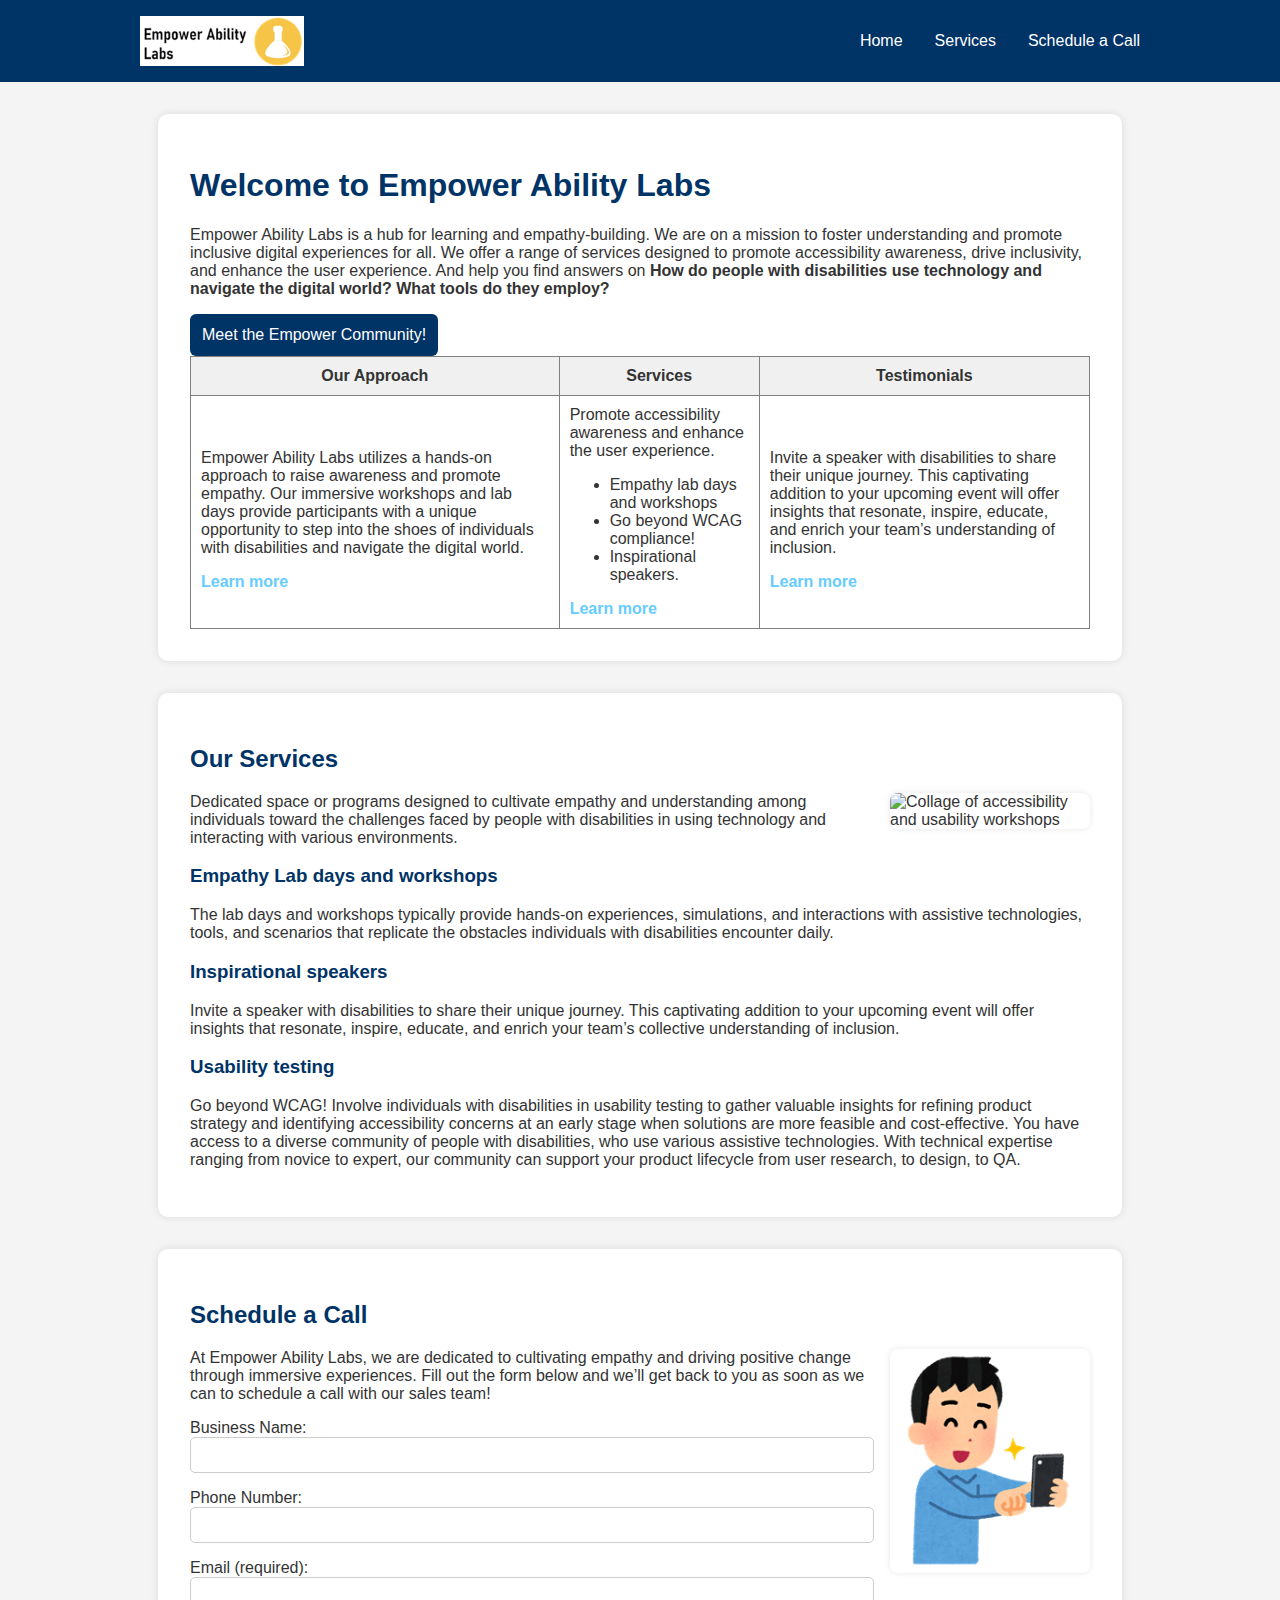
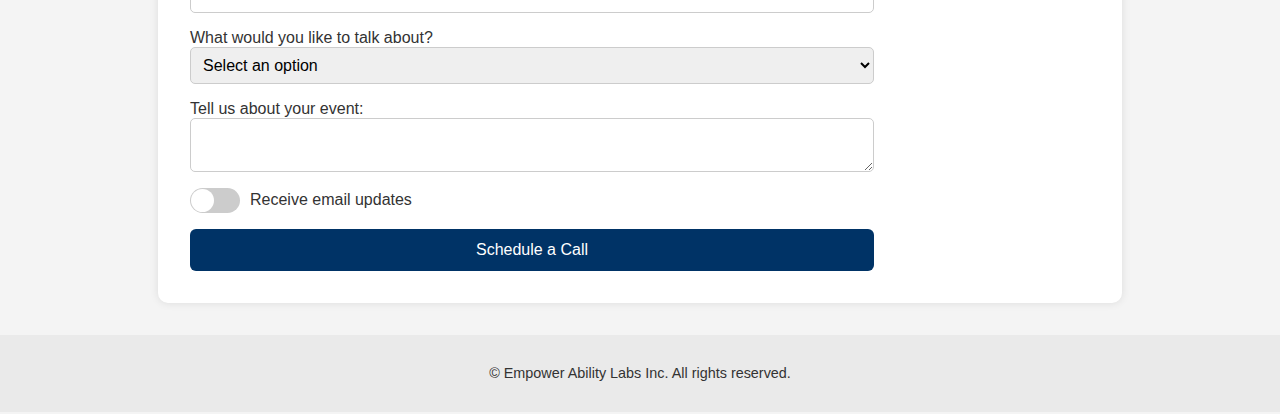
==== EmpowerAbilityLab.html @ 6acec0a8 "Update EmpowerAbilityLab.html" ====
<!DOCTYPE html>
<html lang="en">
<head>
  <meta charset="UTF-8" />
  <meta name="viewport" content="width=device-width, initial-scale=1.0"/>
  <title>Empower Ability Labs</title>
  <link rel="stylesheet" href="EmpowerAbilityLab.css" />
</head>
<body>

  <!-- Navigation with Logo -->
  <nav>
    <div class="nav-container">
      <img src="logo.png" alt="Empower Ability Labs Logo" class="logo" />
      <ul>
        <li><a href="#home" onfocus="updateFocus('home')" class="nav-menu">Home</a></li>
        <li><a href="#services" onfocus="updateFocus('services')" class="nav-menu">Services</a></li>
        <li><a href="#schedule" onfocus="updateFocus('schedule')" class="nav-menu">Schedule a Call</a></li>
      </ul>
    </div>
  </nav>

  <!-- Home Section -->
  <section id="home" tabindex="-1">
    <h1>Welcome to Empower Ability Labs</h1>
     <p>
    Empower Ability Labs is a hub for learning and empathy-building. We are on a mission to foster understanding and promote inclusive digital experiences for all.
    We offer a range of services designed to promote accessibility awareness, drive inclusivity, and enhance the user experience.
    And help you find answers on <strong>How do people with disabilities use technology and navigate the digital world? What tools do they employ?</strong>
  </p>
  <button id="openModalBtn" class="btn-primary">Meet the Empower Community!</button>

  <table border="1" cellpadding="10" cellspacing="0" style="border-collapse: collapse; width: 100%;">
    <thead style="background-color: #f0f0f0;">
      <tr>
        <th>Our Approach</th>
        <th>Services</th>
        <th>Testimonials</th>
      </tr>
    </thead>
    <tbody>
      <tr>
        <td>
          <p>Empower Ability Labs utilizes a hands-on approach to raise awareness and promote empathy.
             Our immersive workshops and lab days provide participants with a unique opportunity to step
             into the shoes of individuals with disabilities and navigate the digital world. </p>
          
          <a href="https://www.google.com/search/howsearchworks/our-approach/" class="learn-more" target="_blank" rel="noopener noreferrer"><b>Learn
            more</b></a>
        </td>
        <td>
          Promote accessibility awareness and enhance the user experience.
          <ul>
            <li>Empathy lab days and workshops</li>
            <li>Go beyond WCAG compliance!</li>
            <li>Inspirational speakers.</li>
          </ul>
          <a href="https://www.elevenways.be/en/services" class="learn-more" target="_blank" rel="noopener noreferrer"><b>Learn more</b></a>
        </td>
        <td>
          <p>Invite a speaker with disabilities to share their unique journey. This captivating addition to your upcoming event will 
             offer insights that resonate, inspire, educate, and enrich your team’s understanding of inclusion.</p>
        <a href="https://dictionary.cambridge.org/us/dictionary/english/testimonial" class="learn-more" target="_blank" rel="noopener noreferrer"><b>Learn more</b></a>
        </td>
      </tr>
    </tbody>
  </table>
     <!-- Modal -->
     <div id="communityModal" class="modal" role="dialog" aria-modal="true" aria-labelledby="modalTitle" aria-hidden="true">
      <div class="modal-content" role="document" tabindex="-1">
        <div class="modal-header">
          <h2 id="modalTitle">Community Steering Committee</h2>
          <button class="close-button" id="closeModalBtn" aria-label="Close dialog">×</button>
        </div>
        <div class="modal-body">
          <p>
            We get <strong>aha!</strong> moments from product managers who try our services for the first time. We offered lab days, workshops, and usability testing to organizations including:
          </p>
          <ul>
            <li>McGill University</li>
            <li>Walmart.ca</li>
            <li>Apple.ca</li>
            <li>Google.ca</li>
            <li>Government of Canada</li>
          </ul>
        </div>
      </div>
    </div>
  
  </section>

  <!-- Services Section -->
  <section id="services" tabindex="-1">
    <h2>Our Services</h2>
    <img src="service.png" alt="Collage of accessibility and usability workshops" class="service-img" />
    <p>
    Dedicated space or programs designed to cultivate empathy and understanding among individuals toward the challenges faced by people with disabilities in using technology and interacting with various environments.
  </p>

  <h3>Empathy Lab days and workshops</h3>
  <p>
    The lab days and workshops typically provide hands-on experiences, simulations, and interactions with assistive technologies, tools, and scenarios that replicate the obstacles individuals with disabilities encounter daily.
  </p>

  <h3>Inspirational speakers</h3>
  <p>
    Invite a speaker with disabilities to share their unique journey. This captivating addition to your upcoming event will offer insights that resonate, inspire, educate, and enrich your team’s collective understanding of inclusion.
  </p>

  <h3>Usability testing</h3>
  <p>
    Go beyond WCAG! Involve individuals with disabilities in usability testing to gather valuable insights for refining product strategy and identifying accessibility concerns at an early stage when solutions are more feasible and cost-effective. You have access to a diverse community of people with disabilities, who use various assistive technologies. With technical expertise ranging from novice to expert, our community can support your product lifecycle from user research, to design, to QA.
  </p>
  </section>

  <!-- Schedule Section -->
  <section id="schedule" tabindex="-1">
    <h2>Schedule a Call</h2>
      <img src="scheduleacall.png" alt="Person scheduling a call on a laptop" class="schedule-img" />
  <p>
    At Empower Ability Labs, we are dedicated to cultivating empathy and driving positive change through immersive experiences. Fill out the form below and we’ll get back to you as soon as we can to schedule a call with our sales team!
  </p>

    <form id="contactForm">
      <label for="businessName">Business Name:</label>
      <input type="text" id="businessName" name="businessName" required>

      <label for="phone">Phone Number:</label>
      <input type="tel" id="phone" name="phone" required>

      <label for="email">Email (required):</label>
      <input type="email" id="email" name="email" required>

      <label for="message">What would you like to talk about?</label>
      <select id="message" name="message" required>
        <option value="">Select an option</option>
        <option value="workshops">Awareness lab days and workshops</option>
        <option value="speaker">Invite a speaker</option>
        <option value="testing">Usability testing</option>
      </select>

      <label for="eventDetails">Tell us about your event:</label>
      <textarea id="eventDetails" name="eventDetails" required></textarea>

      <!-- Accessible Toggle Switch -->
      <div class="toggle-container">
        <div id="emailSwitch" class="toggle-switch" role="switch" tabindex="0" aria-checked="false"
          onclick="toggleSwitch(this)" onkeydown="toggleSwitchKey(event, this)" aria-label="Receive email updates">
          <div class="toggle-thumb"></div>
        </div>
        <label id="emailSwitchLabel">Receive email updates</label>
      </div>

      <button type="submit">Schedule a Call</button>
    </form>
  </section>

  <!-- Screen reader live region -->
  <div id="ariaAnnouncer" class="sr-only" aria-live="polite"></div>

  <footer>
    <p>© Empower Ability Labs Inc. All rights reserved.</p>
  </footer>

  <script src="EmpowerAbilityLab.js"></script>
</body>
</html>
---- EmpowerAbilityLab.css ----
body {
  font-family: Arial, sans-serif;
  margin: 0;
  background-color: #f4f4f4;
  color: #333;
}

a {
  color: inherit;
  text-decoration: none;
}

a.nav-menu {
  color: white;
  text-decoration: none;
}


h1, h2, h3 {
  color: #003366;
}

section {
  background: white;
  margin: 2rem auto;
  padding: 2rem;
  max-width: 900px;
  border-radius: 10px;
  box-shadow: 0 0 8px rgba(0,0,0,0.1);
}

/* Navigation */
nav {
  background-color: #003366;
  padding: 1rem;
}

.nav-container {
  display: flex;
  justify-content: space-between;
  align-items: center;
  max-width: 1000px;
  margin: 0 auto;
}

.logo {
  height: 50px;
}

nav ul {
  list-style: none;
  display: flex;
  gap: 2rem;
  margin: 0;
  padding: 0;
}

nav ul li {
  margin: 0;
}

/* Services Image */
.service-img {
    float: right;
    width: 200px;
    height: auto;
    margin-left: 1rem;
    margin-bottom: 1rem;
    border-radius: 8px;
    box-shadow: 0 0 6px rgba(0, 0, 0, 0.1);
  }
  @media (max-width: 600px) {
    .service-img {
      float: none;
      display: block;
      margin: 1rem auto;
      width: 100%;
      max-width: 300px;
    }
  }
  /* Right-aligned schedule image */
.schedule-img {
    float: right;
    width: 200px;
    height: auto;
    margin-left: 1rem;
    margin-bottom: 1rem;
    border-radius: 8px;
    box-shadow: 0 0 6px rgba(0, 0, 0, 0.1);
  }
  
  @media (max-width: 600px) {
    .schedule-img {
      float: none;
      display: block;
      margin: 1rem auto;
      width: 100%;
      max-width: 300px;
    }
  }
  

/* Form */
form {
  display: flex;
  flex-direction: column;
}

input, select, textarea {
  padding: 0.5rem;
  margin-bottom: 1rem;
  border-radius: 5px;
  border: 1px solid #ccc;
  font-size: 1rem;
}

button {
  padding: 0.75rem;
  background-color: #003366;
  color: white;
  border: none;
  border-radius: 6px;
  font-size: 1rem;
  cursor: pointer;
}

button:hover {
  background-color: #0055a5;
}

/* Toggle switch */
.toggle-container {
  display: flex;
  align-items: center;
  margin-bottom: 1rem;
}

.toggle-switch {
  width: 50px;
  height: 25px;
  background-color: #ccc;
  border-radius: 25px;
  position: relative;
  margin-right: 10px;
  cursor: pointer;
  outline: none;
}

.toggle-switch[aria-checked="true"] {
  background-color: #28a745;
}

.toggle-thumb {
  width: 23px;
  height: 23px;
  background: #fff;
  border-radius: 50%;
  position: absolute;
  top: 1px;
  left: 1px;
  transition: transform 0.3s ease;
}

.toggle-switch[aria-checked="true"] .toggle-thumb {
  transform: translateX(25px);
}

/* Accessibility */
.sr-only {
  position: absolute;
  width: 1px;
  height: 1px;
  padding: 0;
  margin: -1px;
  overflow: hidden;
  clip: rect(0 0 0 0);
  white-space: nowrap;
  border: 0;
}

footer {
  text-align: center;
  padding: 1rem;
  background: #eaeaea;
  font-size: 0.9rem;
}

  /* Modal */
  .modal {
    display: none;
    position: fixed;
    inset: 0;
    background: rgba(0,0,0,0.6);
    justify-content: center;
    align-items: center;
    z-index: 1000;
  }
  
  .modal[aria-hidden="false"] {
    display: flex;
  }
  
  .modal-content {
    background: white;
    border-radius: 8px;
    padding: 2rem;
    max-width: 600px;
    width: 90%;
    outline: none;
  }
  
  .modal-header {
    display: flex;
    justify-content: space-between;
    align-items: center;
  }
  
  .close-button {
    background: #dc3545;
    color: white;
    border: none;
    border-radius: 50%;
    width: 32px;
    height: 32px;
    font-size: 1.2rem;
    cursor: pointer;
  }

a.learn-more {
  color: #66ccff;               /* Light blue by default */
  text-decoration: none;
  font-weight: bold;
  transition: color 0.3s ease;
}

a.learn-more:hover,
a.learn-more:focus {
  color: #003366;               /* Dark blue on hover/focus */
  text-decoration: underline;
  outline: none;
}
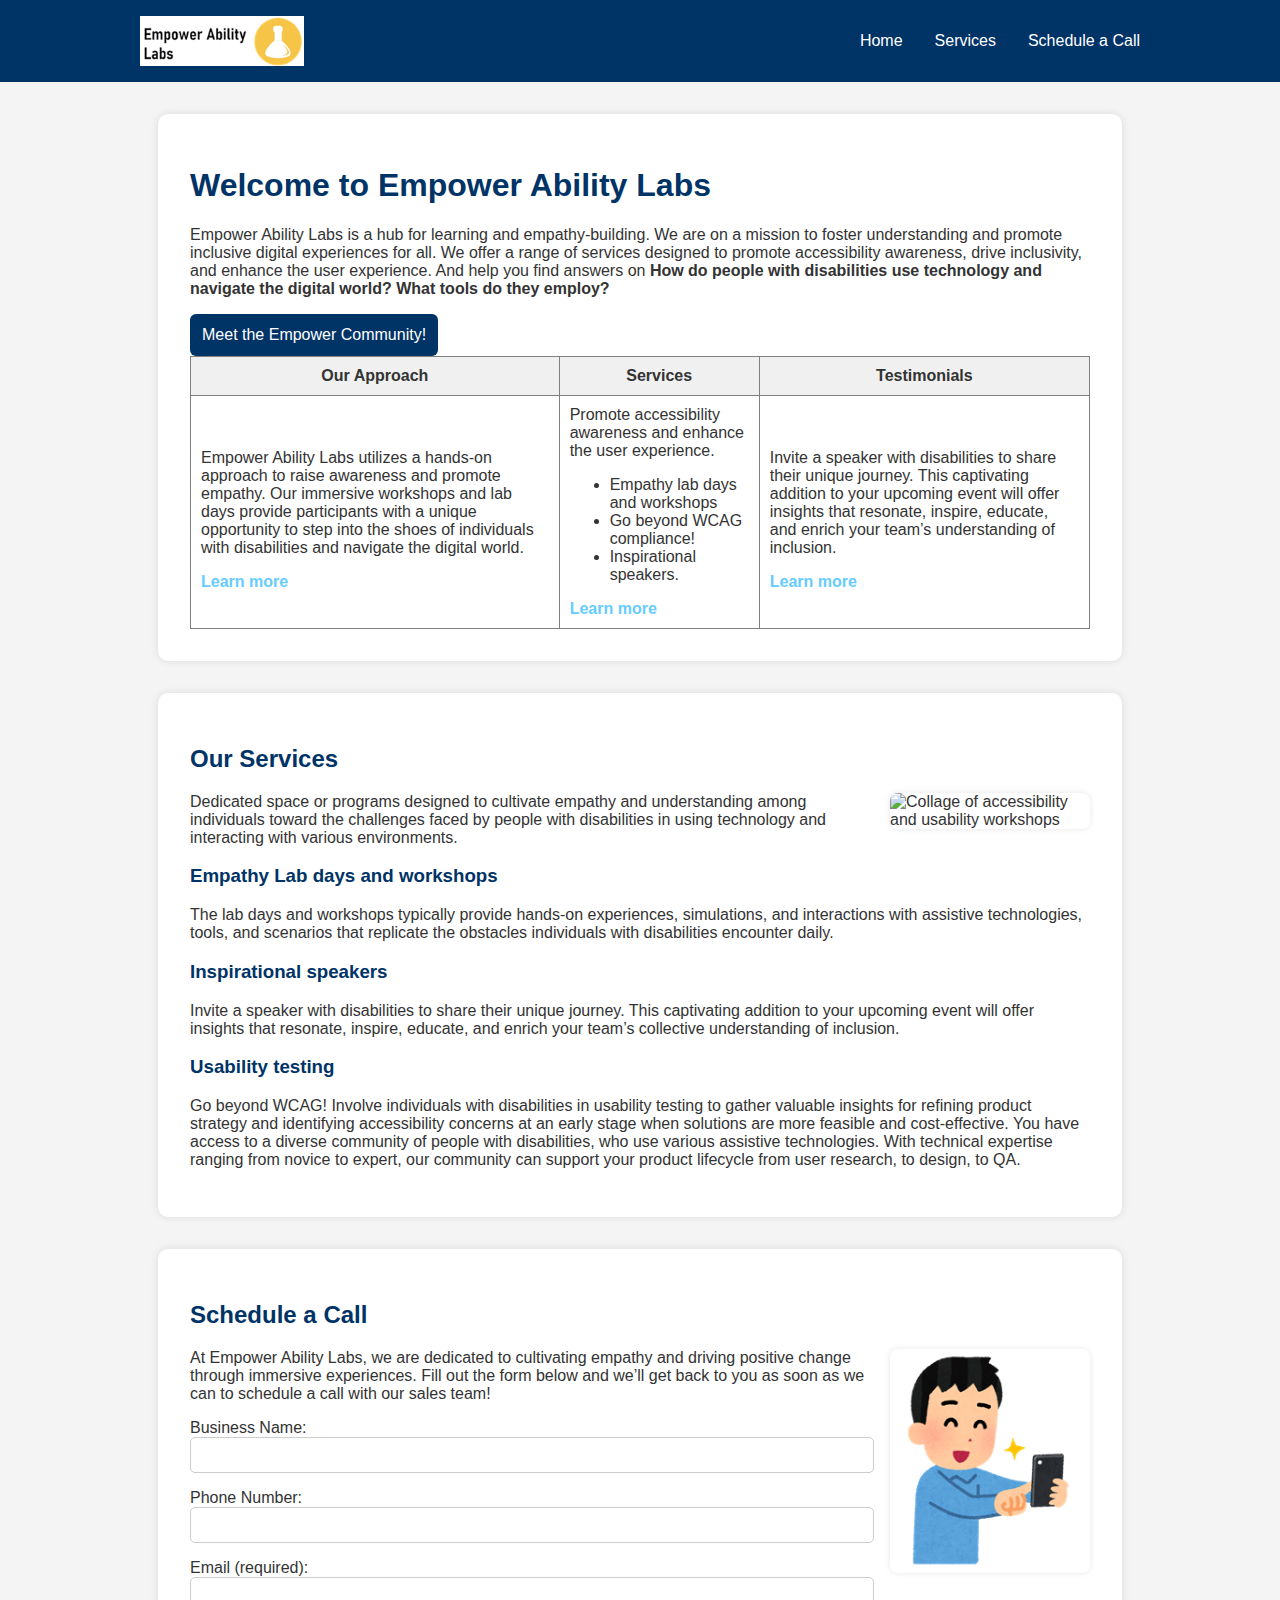
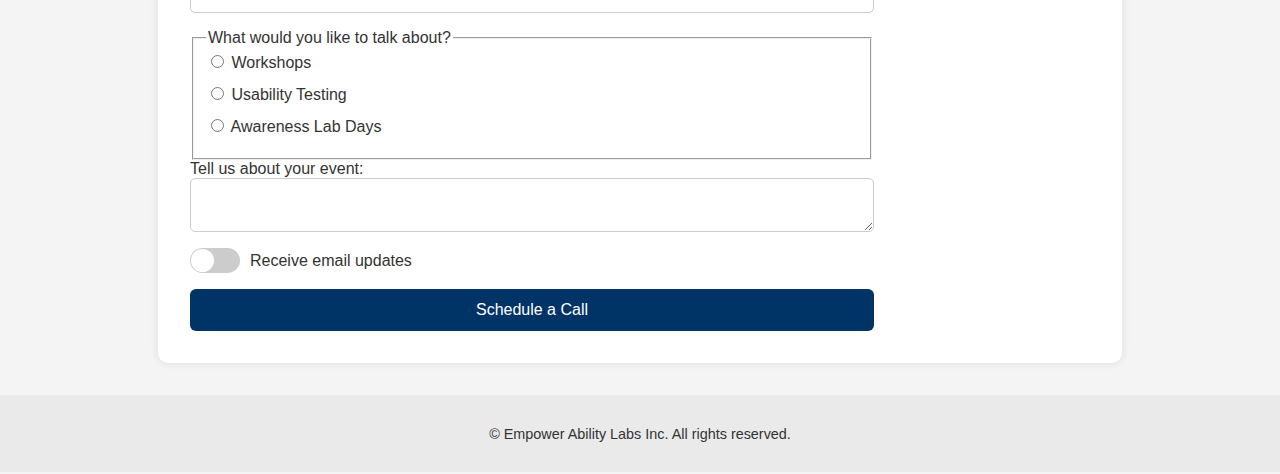
==== commit 5bd429ef: "Update EmpowerAbilityLab.html" ====
--- a/EmpowerAbilityLab.html
+++ b/EmpowerAbilityLab.html
@@ -131,13 +131,12 @@
       <label for="email">Email (required):</label>
       <input type="email" id="email" name="email" required>
 
-      <label for="message">What would you like to talk about?</label>
-      <select id="message" name="message" required>
-        <option value="">Select an option</option>
-        <option value="workshops">Awareness lab days and workshops</option>
-        <option value="speaker">Invite a speaker</option>
-        <option value="testing">Usability testing</option>
-      </select>
+      <fieldset>
+          <legend>What would you like to talk about?</legend>
+          <label><input type="radio" name="topic" value="workshops" required /> Workshops</label><br />
+          <label><input type="radio" name="topic" value="testing" /> Usability Testing</label><br />
+          <label><input type="radio" name="topic" value="awareness" /> Awareness Lab Days</label>
+        </fieldset>
 
       <label for="eventDetails">Tell us about your event:</label>
       <textarea id="eventDetails" name="eventDetails" required></textarea>
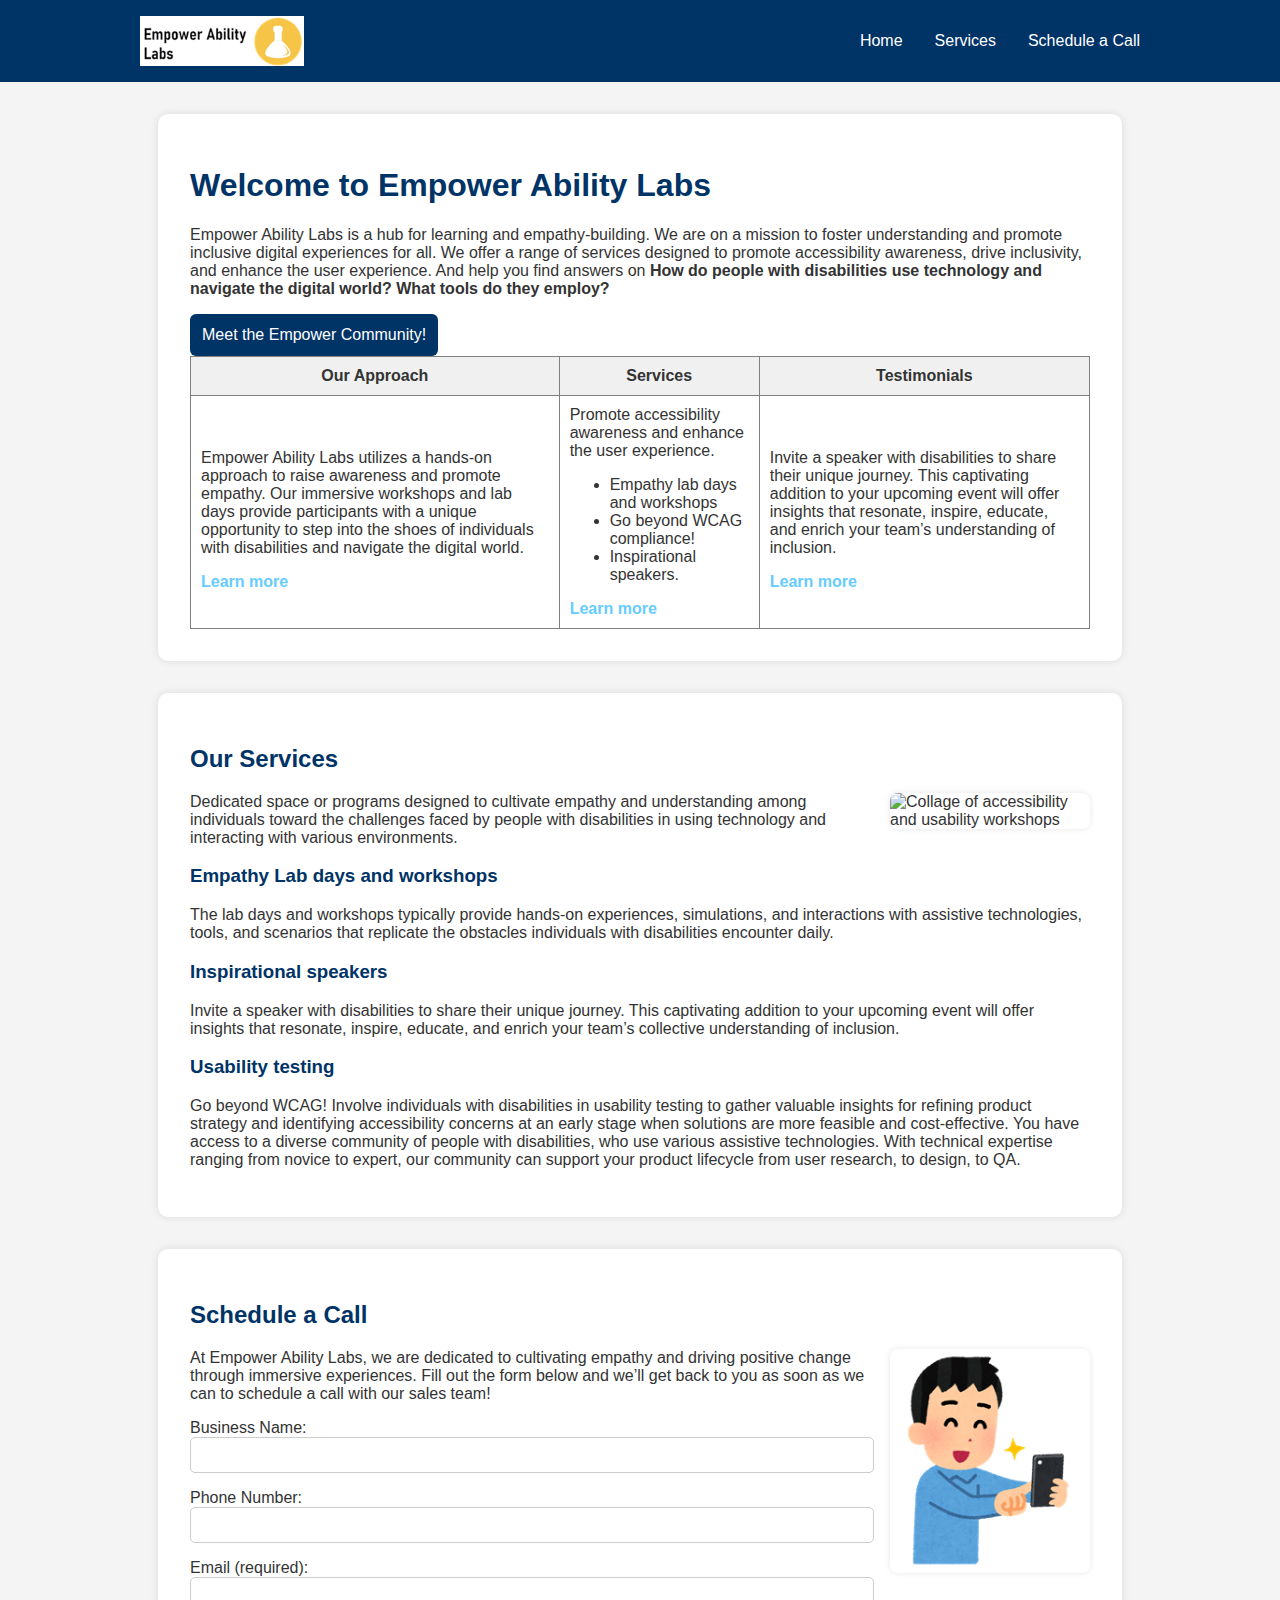
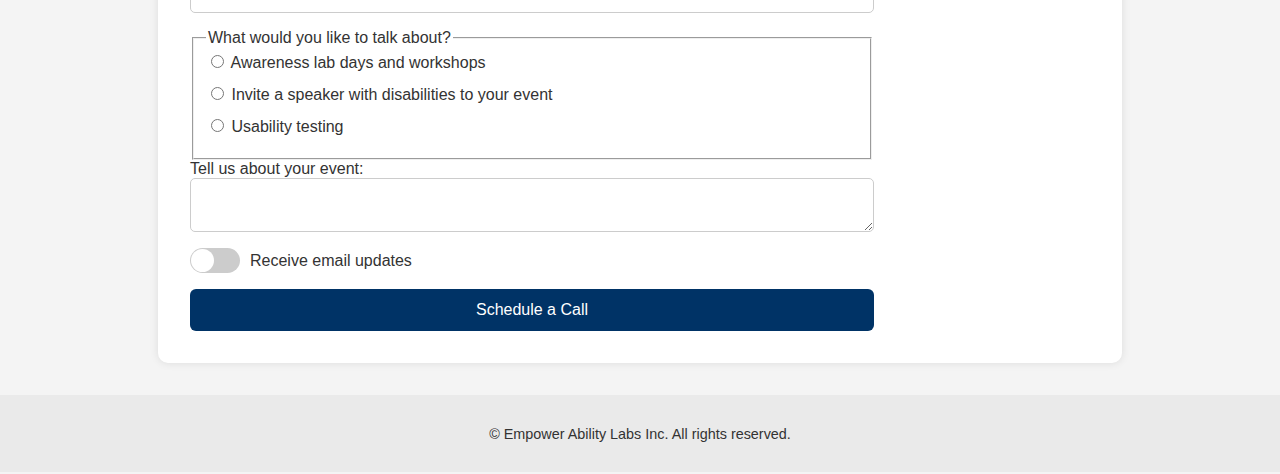
==== commit 008c3897: "Update EmpowerAbilityLab.html" ====
--- a/EmpowerAbilityLab.html
+++ b/EmpowerAbilityLab.html
@@ -133,9 +133,9 @@
 
       <fieldset>
           <legend>What would you like to talk about?</legend>
-          <label><input type="radio" name="topic" value="workshops" required /> Workshops</label><br />
-          <label><input type="radio" name="topic" value="testing" /> Usability Testing</label><br />
-          <label><input type="radio" name="topic" value="awareness" /> Awareness Lab Days</label>
+          <label><input type="radio" name="topic" value="workshops" required /> Awareness lab days  and workshops</label><br />
+          <label><input type="radio" name="topic" value="testing" /> Invite a speaker with disabilities to your event</label><br />
+          <label><input type="radio" name="topic" value="awareness" /> Usability testing </label>
         </fieldset>
 
       <label for="eventDetails">Tell us about your event:</label>
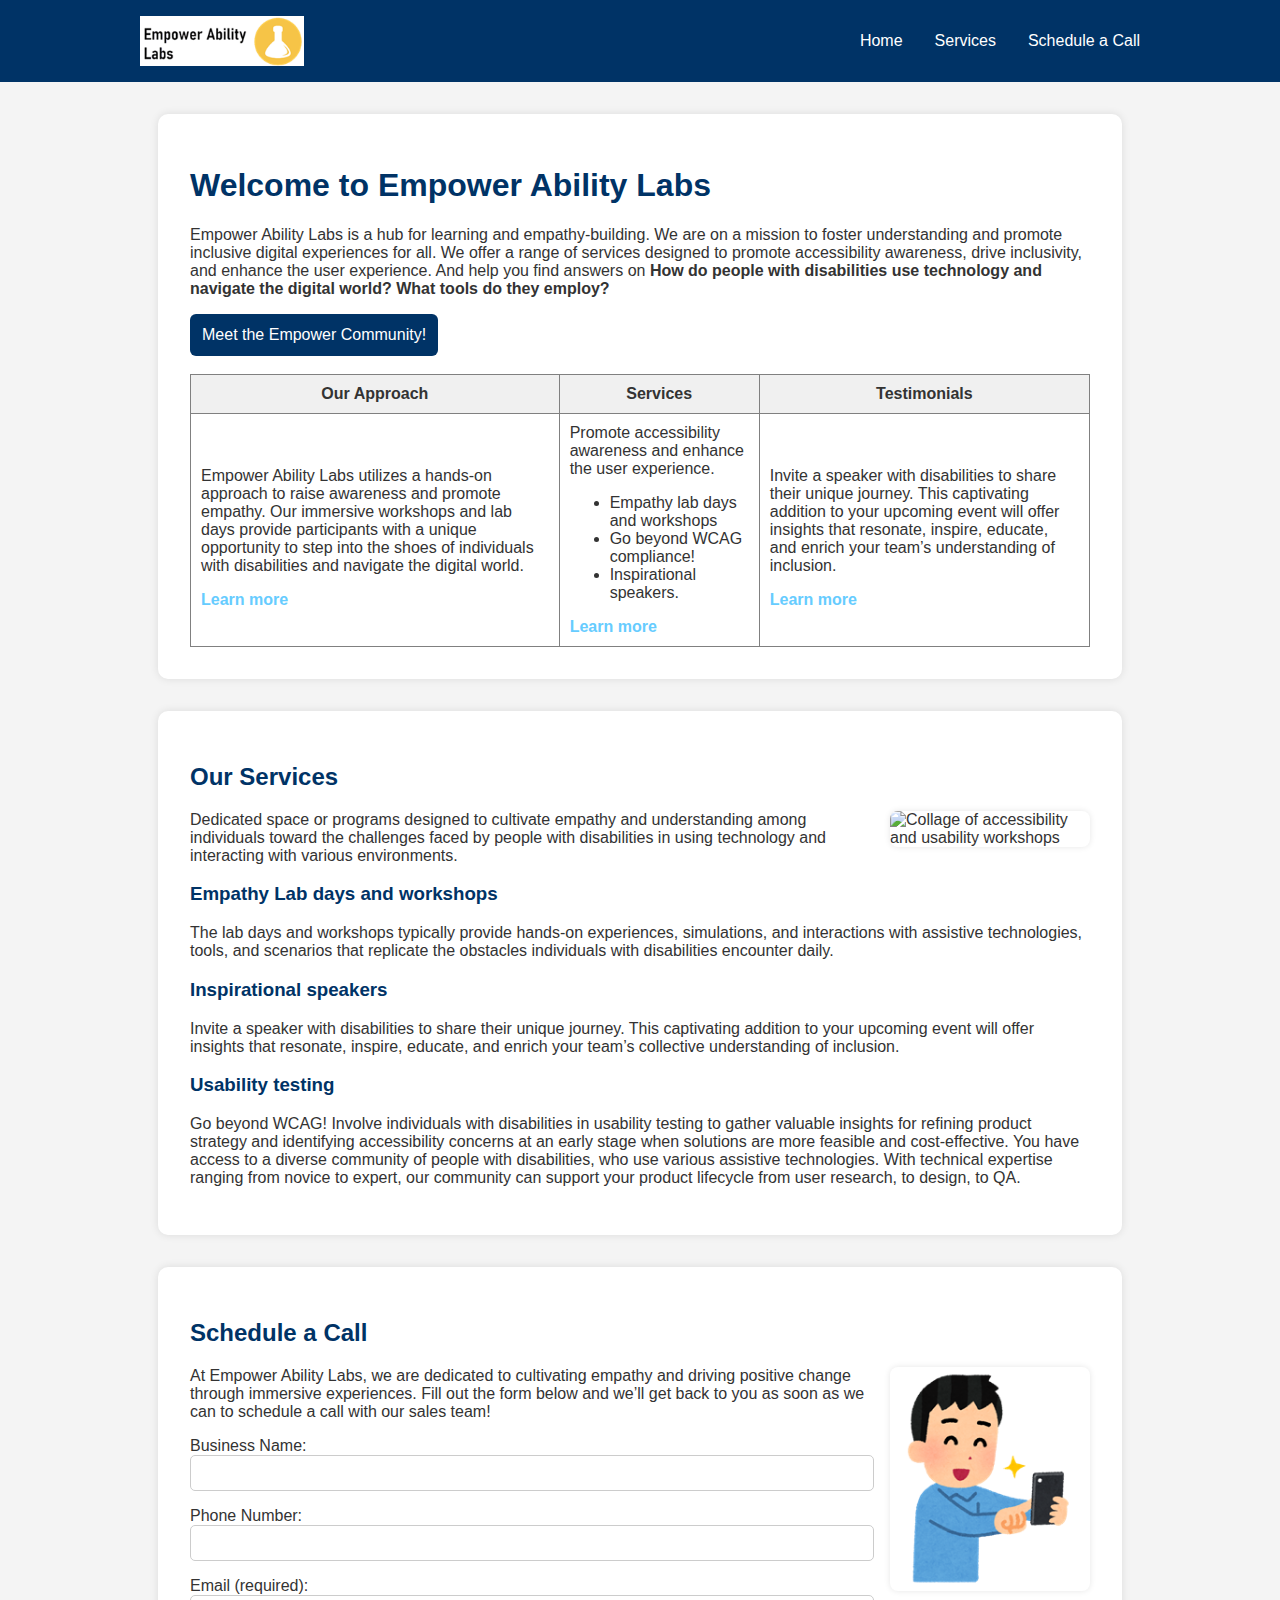
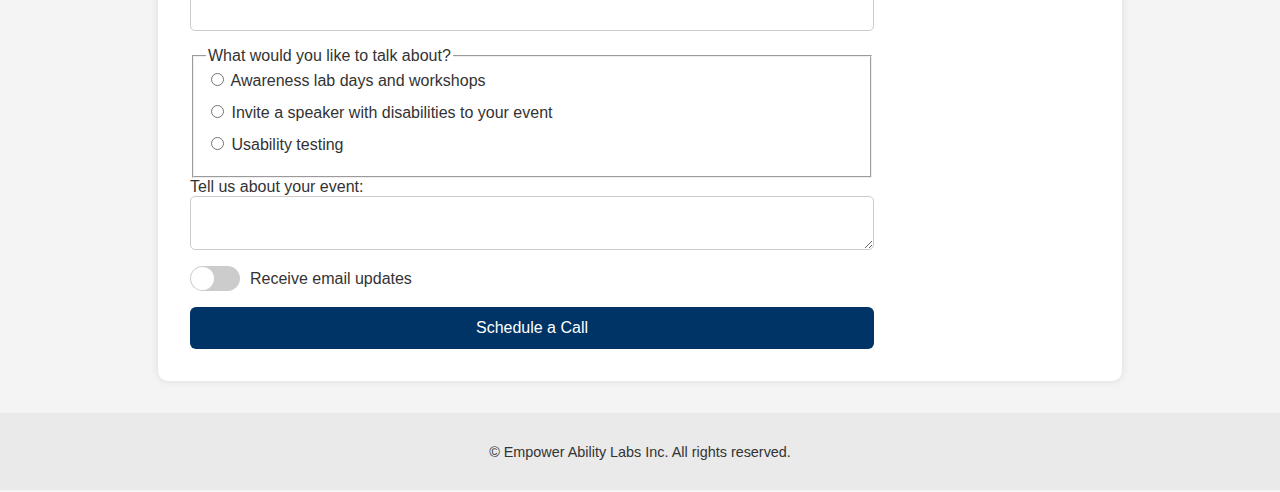
==== commit 37f11fae: "Update EmpowerAbilityLab.html" ====
--- a/EmpowerAbilityLab.html
+++ b/EmpowerAbilityLab.html
@@ -29,6 +29,7 @@
     And help you find answers on <strong>How do people with disabilities use technology and navigate the digital world? What tools do they employ?</strong>
   </p>
   <button id="openModalBtn" class="btn-primary">Meet the Empower Community!</button>
+    <br/> <br/>
 
   <table border="1" cellpadding="10" cellspacing="0" style="border-collapse: collapse; width: 100%;">
     <thead style="background-color: #f0f0f0;">
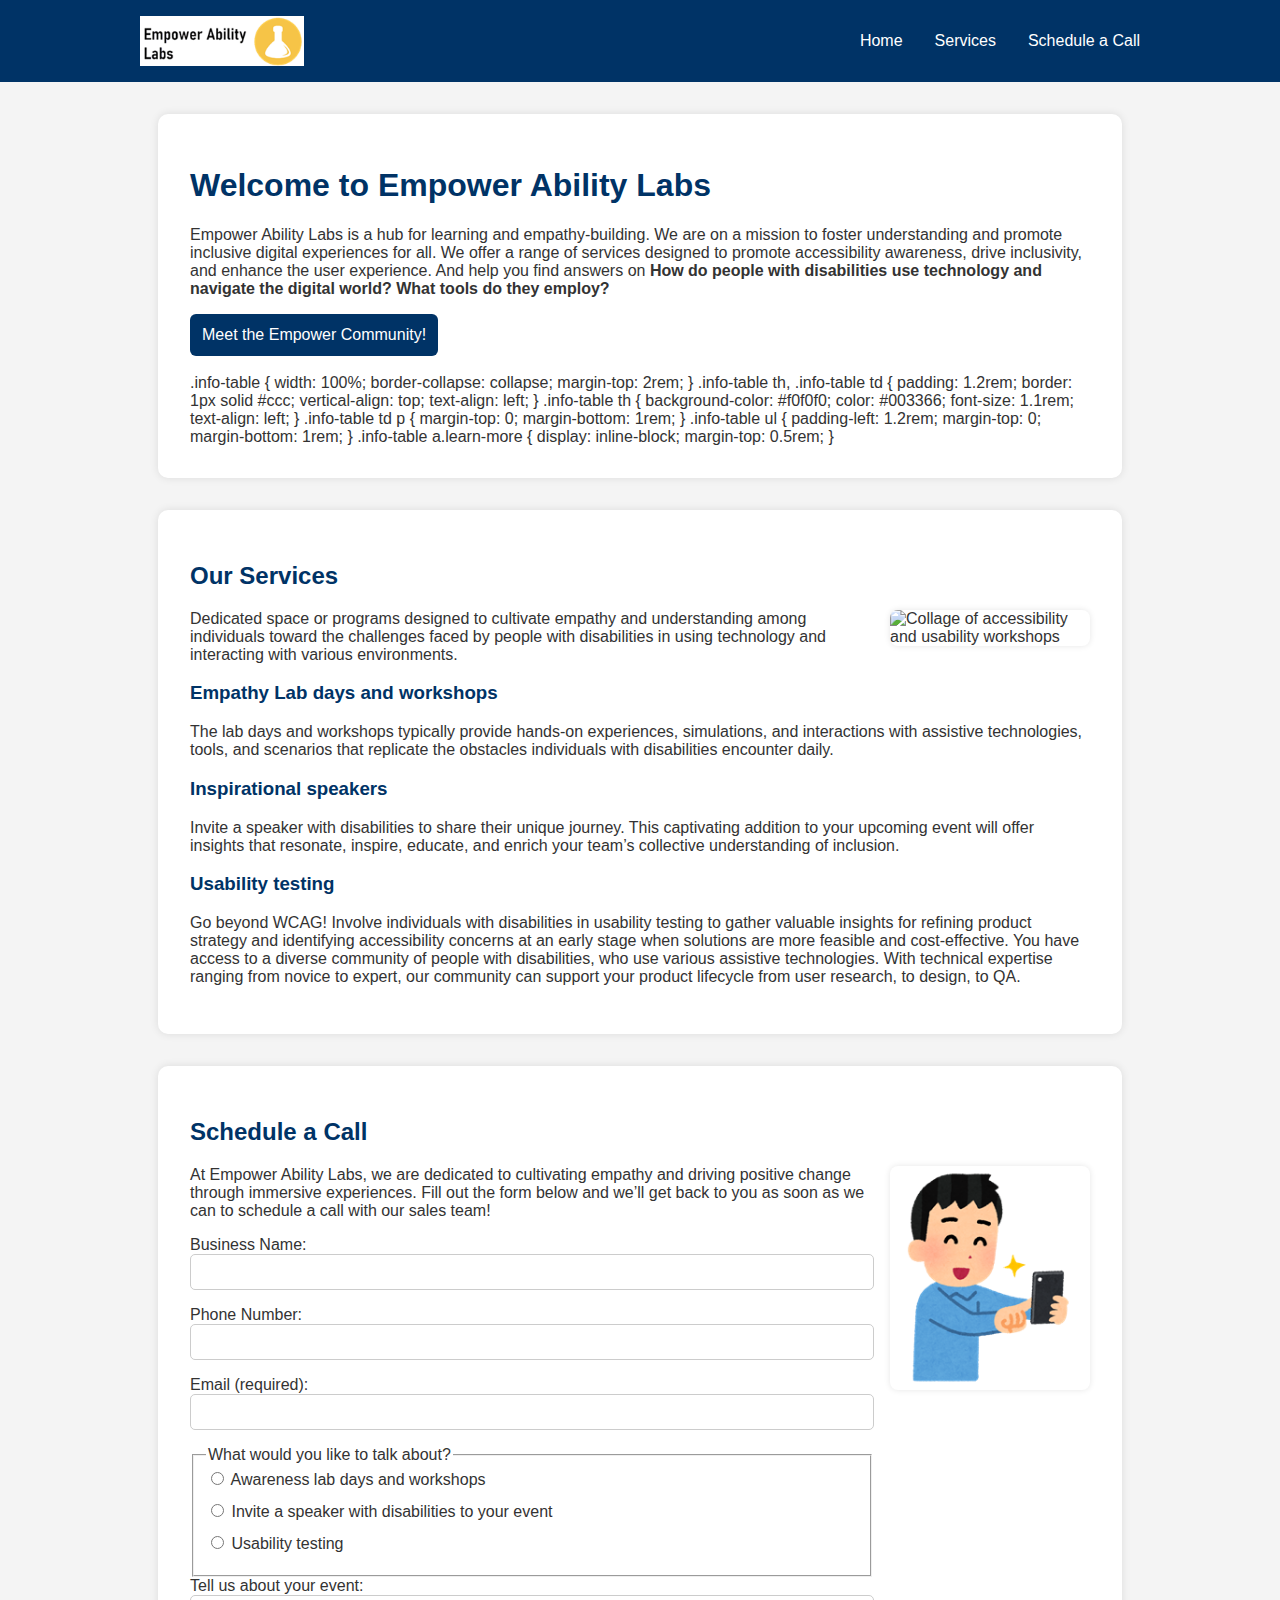
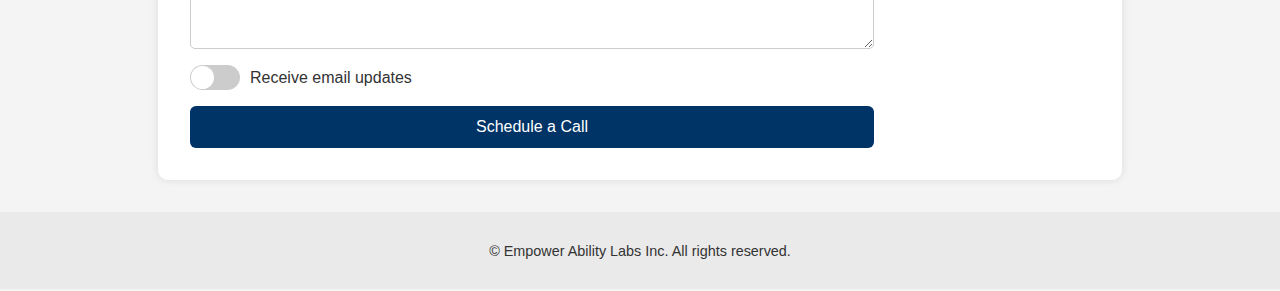
==== commit 45c7aa0f: "Update EmpowerAbilityLab.html" ====
--- a/EmpowerAbilityLab.html
+++ b/EmpowerAbilityLab.html
@@ -31,42 +31,43 @@
   <button id="openModalBtn" class="btn-primary">Meet the Empower Community!</button>
     <br/> <br/>
 
-  <table border="1" cellpadding="10" cellspacing="0" style="border-collapse: collapse; width: 100%;">
-    <thead style="background-color: #f0f0f0;">
-      <tr>
-        <th>Our Approach</th>
-        <th>Services</th>
-        <th>Testimonials</th>
-      </tr>
-    </thead>
-    <tbody>
-      <tr>
-        <td>
-          <p>Empower Ability Labs utilizes a hands-on approach to raise awareness and promote empathy.
-             Our immersive workshops and lab days provide participants with a unique opportunity to step
-             into the shoes of individuals with disabilities and navigate the digital world. </p>
-          
-          <a href="https://www.google.com/search/howsearchworks/our-approach/" class="learn-more" target="_blank" rel="noopener noreferrer"><b>Learn
-            more</b></a>
-        </td>
-        <td>
-          Promote accessibility awareness and enhance the user experience.
-          <ul>
-            <li>Empathy lab days and workshops</li>
-            <li>Go beyond WCAG compliance!</li>
-            <li>Inspirational speakers.</li>
-          </ul>
-          <a href="https://www.elevenways.be/en/services" class="learn-more" target="_blank" rel="noopener noreferrer"><b>Learn more</b></a>
-        </td>
-        <td>
-          <p>Invite a speaker with disabilities to share their unique journey. This captivating addition to your upcoming event will 
-             offer insights that resonate, inspire, educate, and enrich your team’s understanding of inclusion.</p>
-        <a href="https://dictionary.cambridge.org/us/dictionary/english/testimonial" class="learn-more" target="_blank" rel="noopener noreferrer"><b>Learn more</b></a>
-        </td>
-      </tr>
-    </tbody>
-  </table>
-     <!-- Modal -->
+  .info-table {
+  width: 100%;
+  border-collapse: collapse;
+  margin-top: 2rem;
+}
+
+.info-table th,
+.info-table td {
+  padding: 1.2rem;
+  border: 1px solid #ccc;
+  vertical-align: top;
+  text-align: left;
+}
+
+.info-table th {
+  background-color: #f0f0f0;
+  color: #003366;
+  font-size: 1.1rem;
+  text-align: left;
+}
+
+.info-table td p {
+  margin-top: 0;
+  margin-bottom: 1rem;
+}
+
+.info-table ul {
+  padding-left: 1.2rem;
+  margin-top: 0;
+  margin-bottom: 1rem;
+}
+
+.info-table a.learn-more {
+  display: inline-block;
+  margin-top: 0.5rem;
+}
+<!-- Modal -->
      <div id="communityModal" class="modal" role="dialog" aria-modal="true" aria-labelledby="modalTitle" aria-hidden="true">
       <div class="modal-content" role="document" tabindex="-1">
         <div class="modal-header">
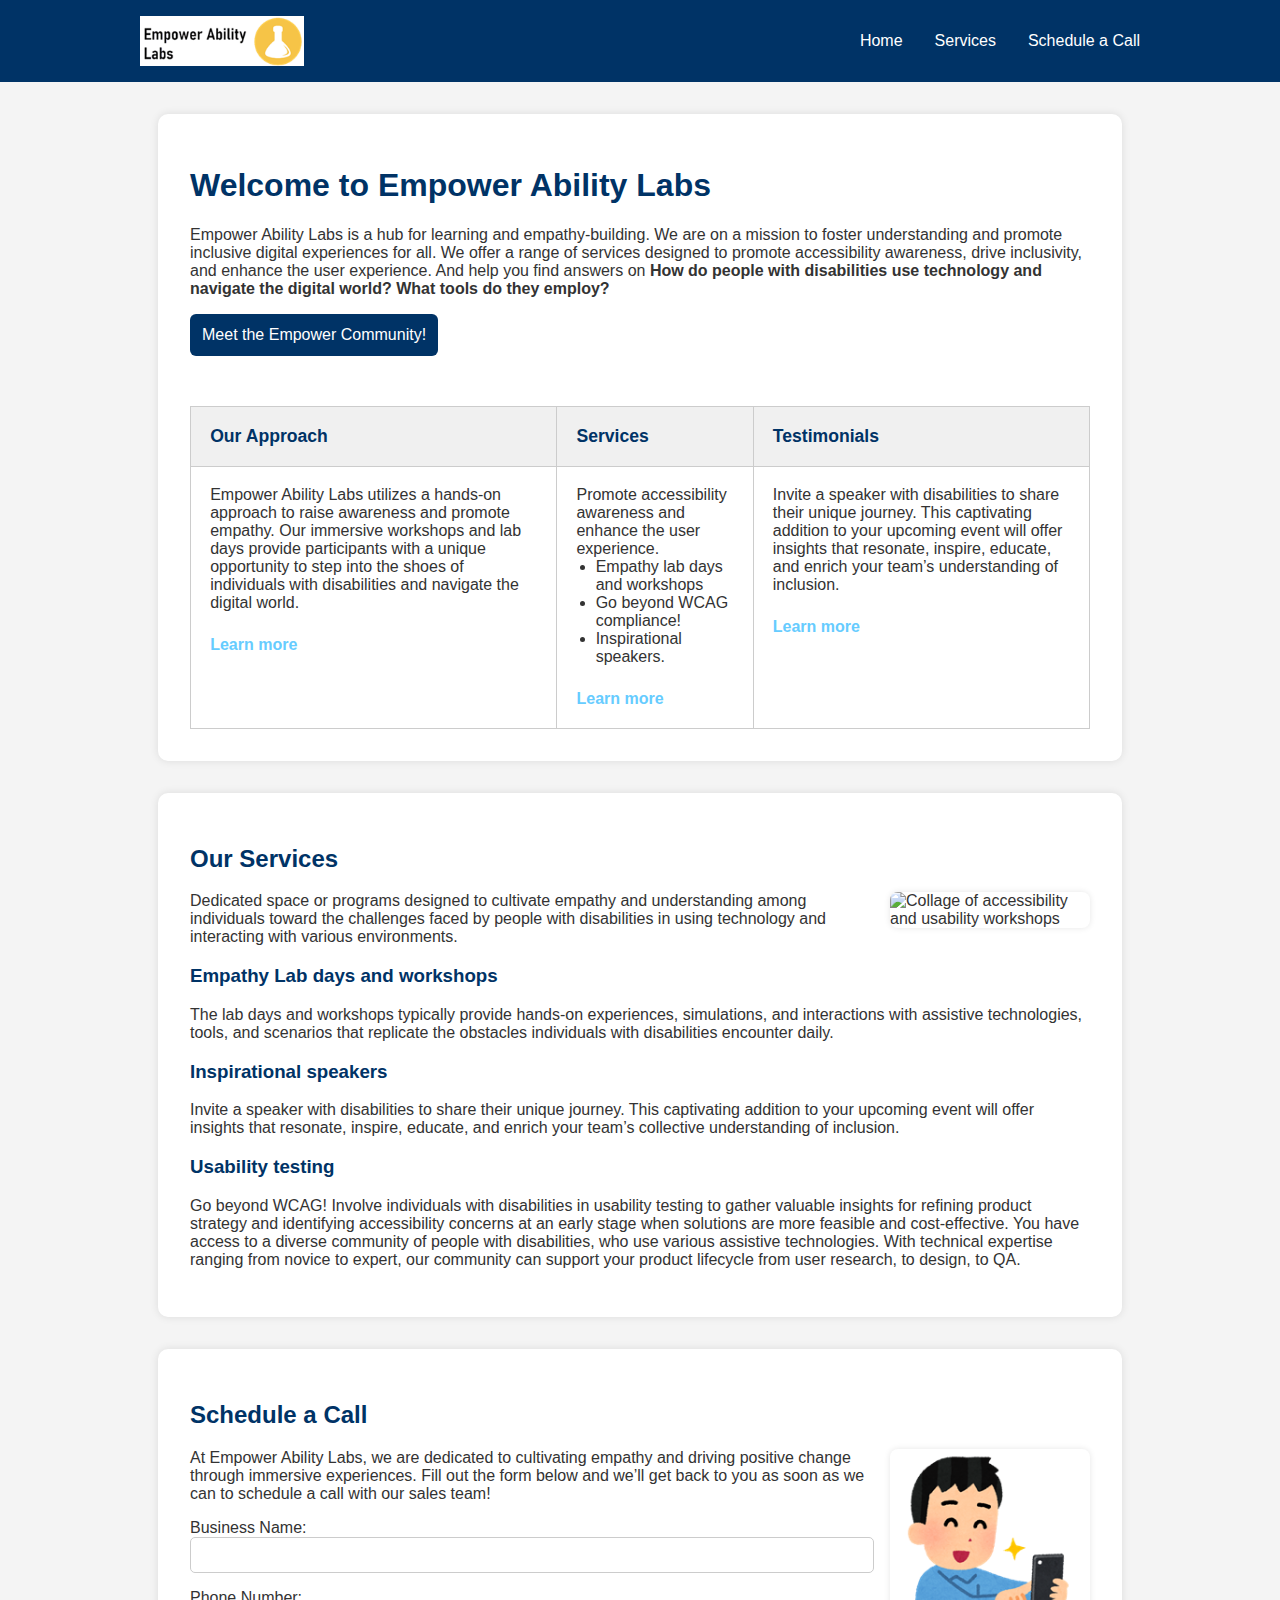
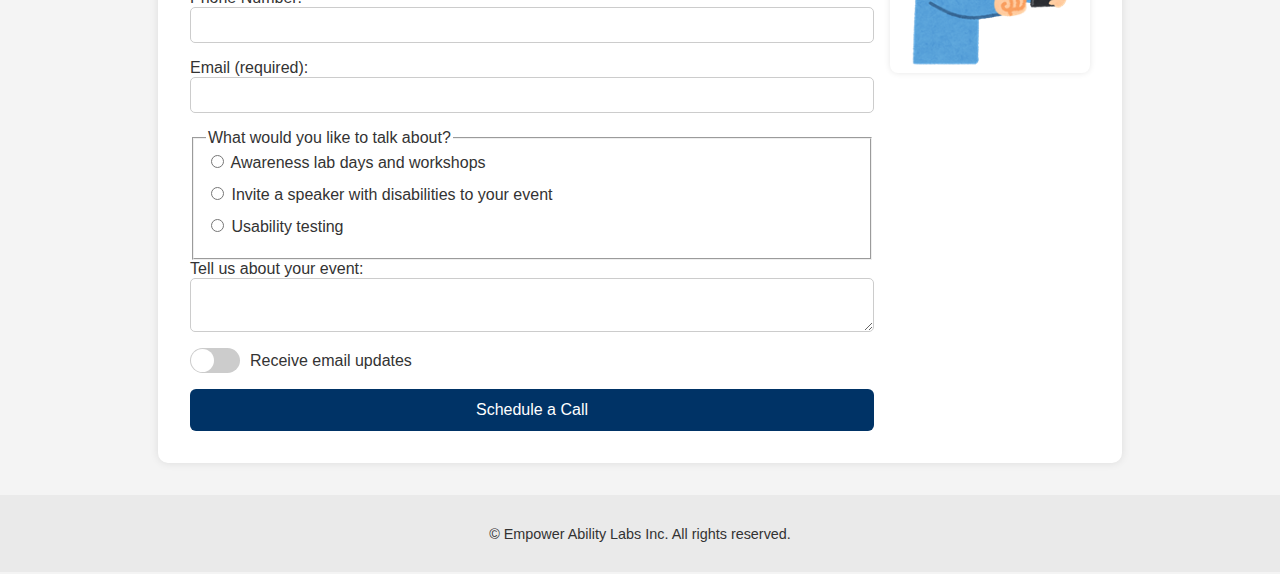
==== commit c5a4efd5: "Update EmpowerAbilityLab.html" ====
--- a/EmpowerAbilityLab.html
+++ b/EmpowerAbilityLab.html
@@ -31,42 +31,44 @@
   <button id="openModalBtn" class="btn-primary">Meet the Empower Community!</button>
     <br/> <br/>
 
-  .info-table {
-  width: 100%;
-  border-collapse: collapse;
-  margin-top: 2rem;
-}
+  <table class="info-table">
+  <thead>
+    <tr>
+      <th>Our Approach</th>
+      <th>Services</th>
+      <th>Testimonials</th>
+    </tr>
+  </thead>
+  <tbody>
+    <tr>
+      <td>
+        <p>
+          Empower Ability Labs utilizes a hands-on approach to raise awareness and promote empathy.
+          Our immersive workshops and lab days provide participants with a unique opportunity to step
+          into the shoes of individuals with disabilities and navigate the digital world.
+        </p>
+        <a href="https://www.google.com/search/howsearchworks/our-approach/" class="learn-more" target="_blank" rel="noopener noreferrer"><b>Learn more</b></a>
+      </td>
+      <td>
+        Promote accessibility awareness and enhance the user experience.
+        <ul>
+          <li>Empathy lab days and workshops</li>
+          <li>Go beyond WCAG compliance!</li>
+          <li>Inspirational speakers.</li>
+        </ul>
+        <a href="https://www.elevenways.be/en/services" class="learn-more" target="_blank" rel="noopener noreferrer"><b>Learn more</b></a>
+      </td>
+      <td>
+        <p>
+          Invite a speaker with disabilities to share their unique journey. This captivating addition to your upcoming event will 
+          offer insights that resonate, inspire, educate, and enrich your team’s understanding of inclusion.
+        </p>
+        <a href="https://dictionary.cambridge.org/us/dictionary/english/testimonial" class="learn-more" target="_blank" rel="noopener noreferrer"><b>Learn more</b></a>
+      </td>
+    </tr>
+  </tbody>
+</table>
 
-.info-table th,
-.info-table td {
-  padding: 1.2rem;
-  border: 1px solid #ccc;
-  vertical-align: top;
-  text-align: left;
-}
-
-.info-table th {
-  background-color: #f0f0f0;
-  color: #003366;
-  font-size: 1.1rem;
-  text-align: left;
-}
-
-.info-table td p {
-  margin-top: 0;
-  margin-bottom: 1rem;
-}
-
-.info-table ul {
-  padding-left: 1.2rem;
-  margin-top: 0;
-  margin-bottom: 1rem;
-}
-
-.info-table a.learn-more {
-  display: inline-block;
-  margin-top: 0.5rem;
-}
 <!-- Modal -->
      <div id="communityModal" class="modal" role="dialog" aria-modal="true" aria-labelledby="modalTitle" aria-hidden="true">
       <div class="modal-content" role="document" tabindex="-1">
--- a/EmpowerAbilityLab.css
+++ b/EmpowerAbilityLab.css
@@ -241,4 +241,41 @@
   outline: none;
 }
 
-
+.info-table {
+  width: 100%;
+  border-collapse: collapse;
+  margin-top: 2rem;
+}
+
+.info-table th,
+.info-table td {
+  padding: 1.2rem;
+  border: 1px solid #ccc;
+  vertical-align: top;
+  text-align: left;
+}
+
+.info-table th {
+  background-color: #f0f0f0;
+  color: #003366;
+  font-size: 1.1rem;
+  text-align: left;
+}
+
+.info-table td p {
+  margin-top: 0;
+  margin-bottom: 1rem;
+}
+
+.info-table ul {
+  padding-left: 1.2rem;
+  margin-top: 0;
+  margin-bottom: 1rem;
+}
+
+.info-table a.learn-more {
+  display: inline-block;
+  margin-top: 0.5rem;
+}
+
+
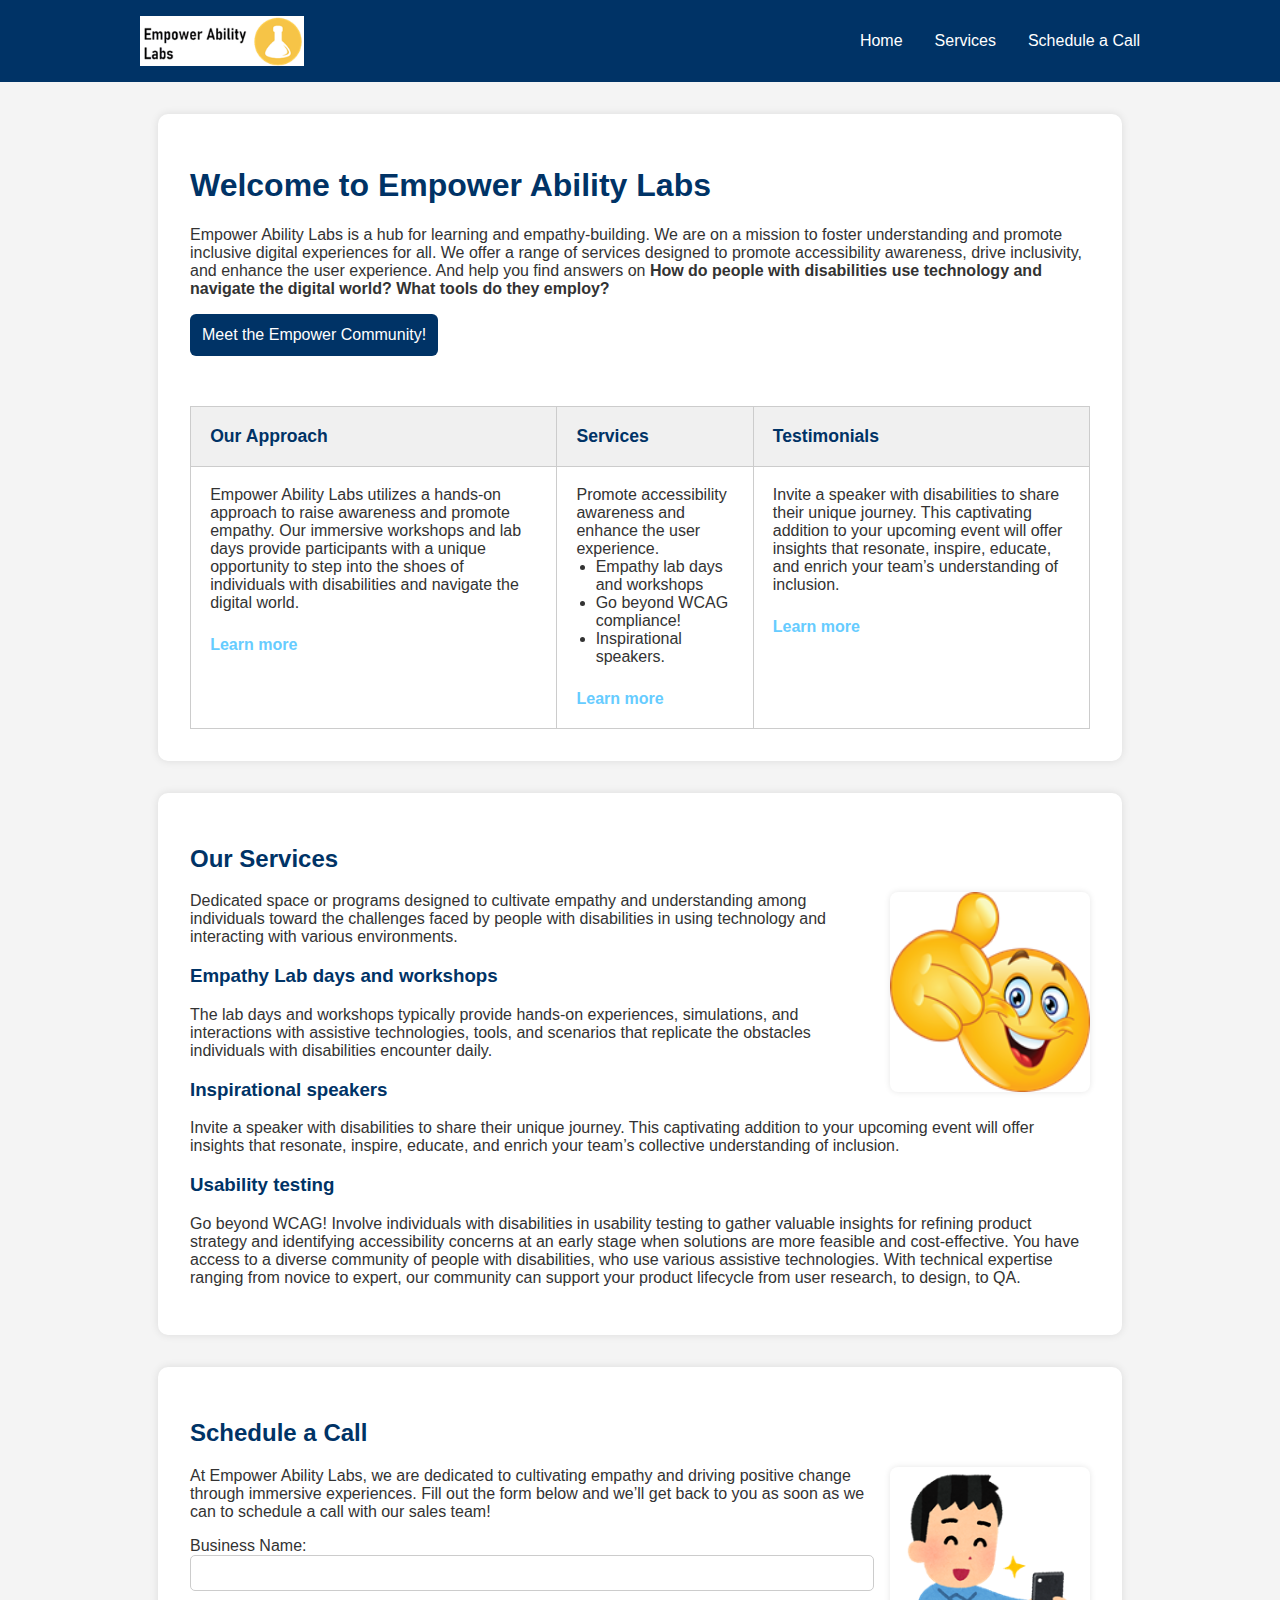
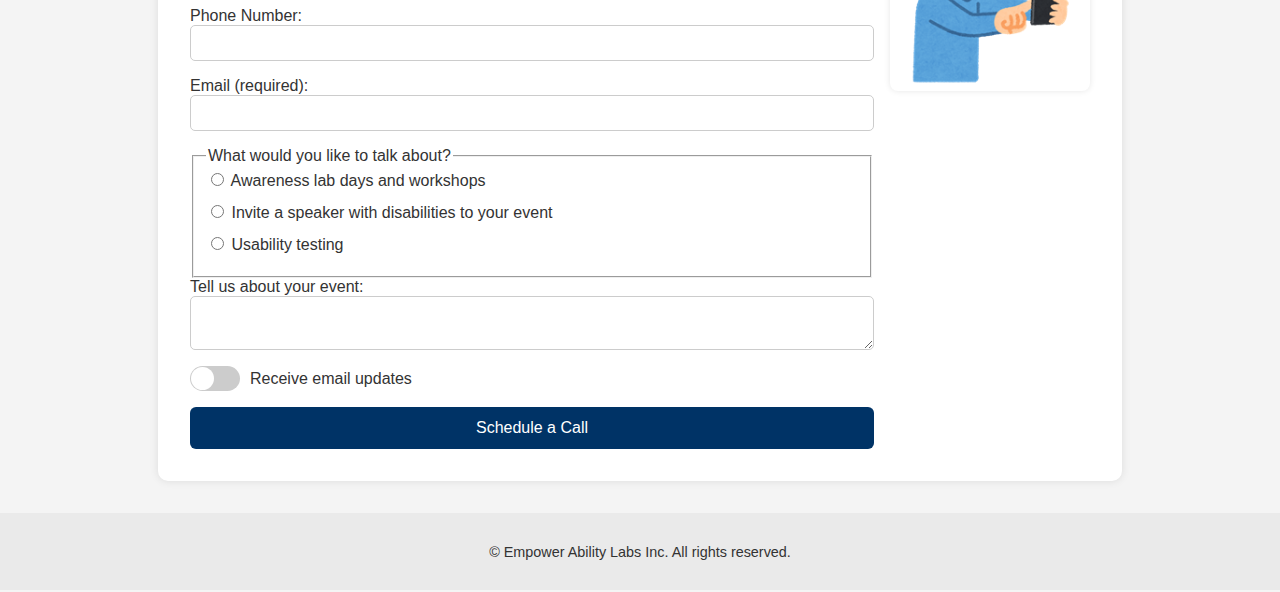
==== commit fb0300cc: "Update EmpowerAbilityLab.html" ====
--- a/EmpowerAbilityLab.html
+++ b/EmpowerAbilityLab.html
@@ -96,7 +96,7 @@
   <!-- Services Section -->
   <section id="services" tabindex="-1">
     <h2>Our Services</h2>
-    <img src="service.png" alt="Collage of accessibility and usability workshops" class="service-img" />
+    <img src="services.png" alt="Collage of accessibility and usability workshops" class="service-img" />
     <p>
     Dedicated space or programs designed to cultivate empathy and understanding among individuals toward the challenges faced by people with disabilities in using technology and interacting with various environments.
   </p>
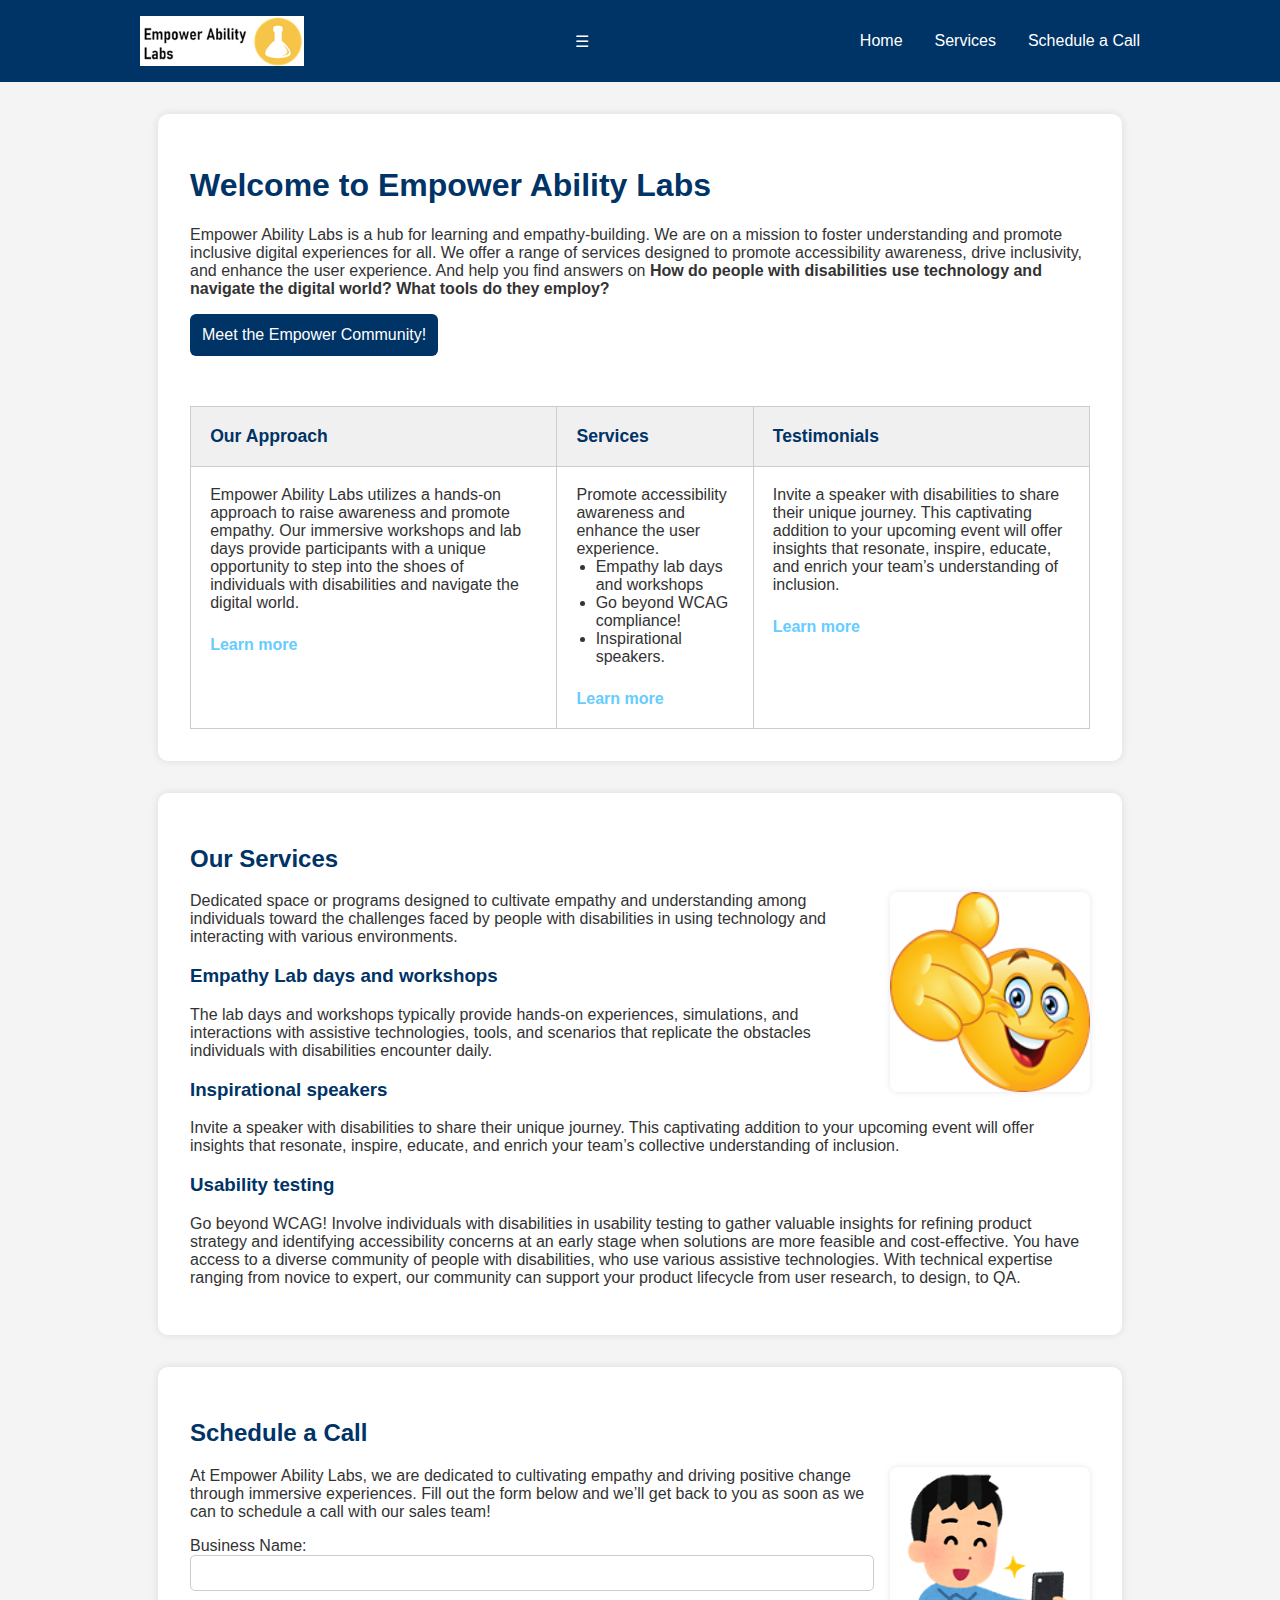
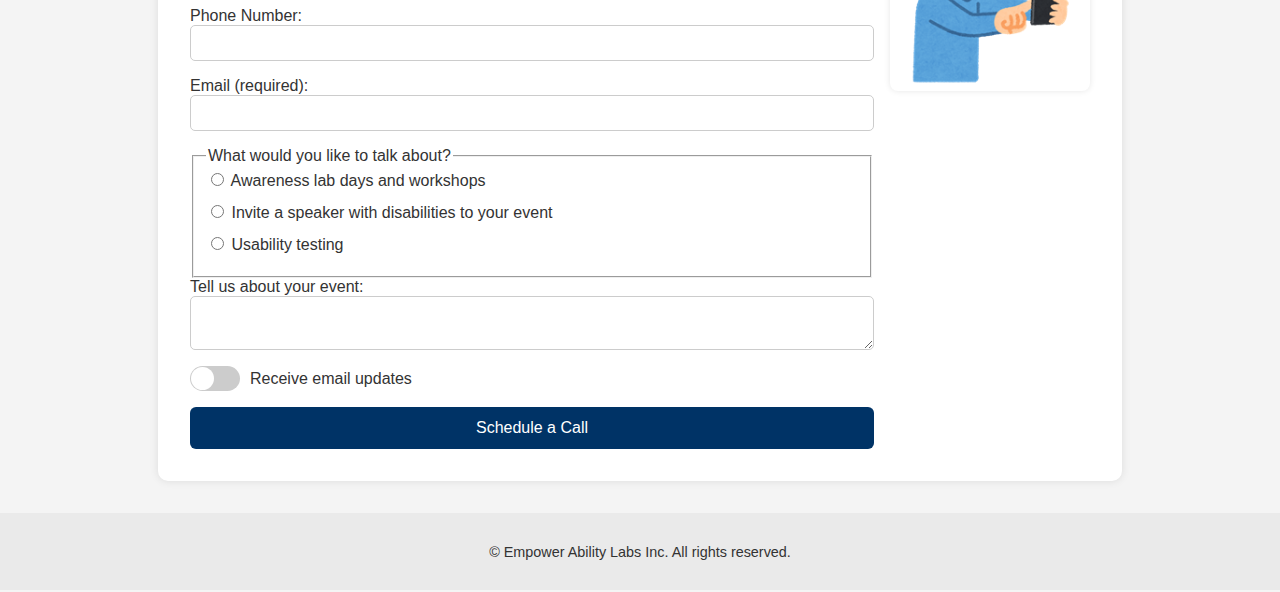
==== commit c58a11ee: "Update EmpowerAbilityLab.html" ====
--- a/EmpowerAbilityLab.html
+++ b/EmpowerAbilityLab.html
@@ -10,15 +10,23 @@
 
   <!-- Navigation with Logo -->
   <nav>
-    <div class="nav-container">
-      <img src="logo.png" alt="Empower Ability Labs Logo" class="logo" />
-      <ul>
-        <li><a href="#home" onfocus="updateFocus('home')" class="nav-menu">Home</a></li>
-        <li><a href="#services" onfocus="updateFocus('services')" class="nav-menu">Services</a></li>
-        <li><a href="#schedule" onfocus="updateFocus('schedule')" class="nav-menu">Schedule a Call</a></li>
-      </ul>
-    </div>
-  </nav>
+  <div class="nav-container">
+    <img src="logo.png" alt="Empower Ability Labs Logo" class="logo" />
+
+    <!-- Hamburger button for mobile -->
+    <button class="hamburger" aria-label="Toggle navigation" onclick="toggleMenu()">
+      ☰
+    </button>
+
+    <!-- Navigation Links -->
+    <ul class="nav-links" id="navLinks">
+      <li><a href="#home" onfocus="updateFocus('home')" class="nav-menu">Home</a></li>
+      <li><a href="#services" onfocus="updateFocus('services')" class="nav-menu">Services</a></li>
+      <li><a href="#schedule" onfocus="updateFocus('schedule')" class="nav-menu">Schedule a Call</a></li>
+    </ul>
+  </div>
+</nav>
+
 
   <!-- Home Section -->
   <section id="home" tabindex="-1">
